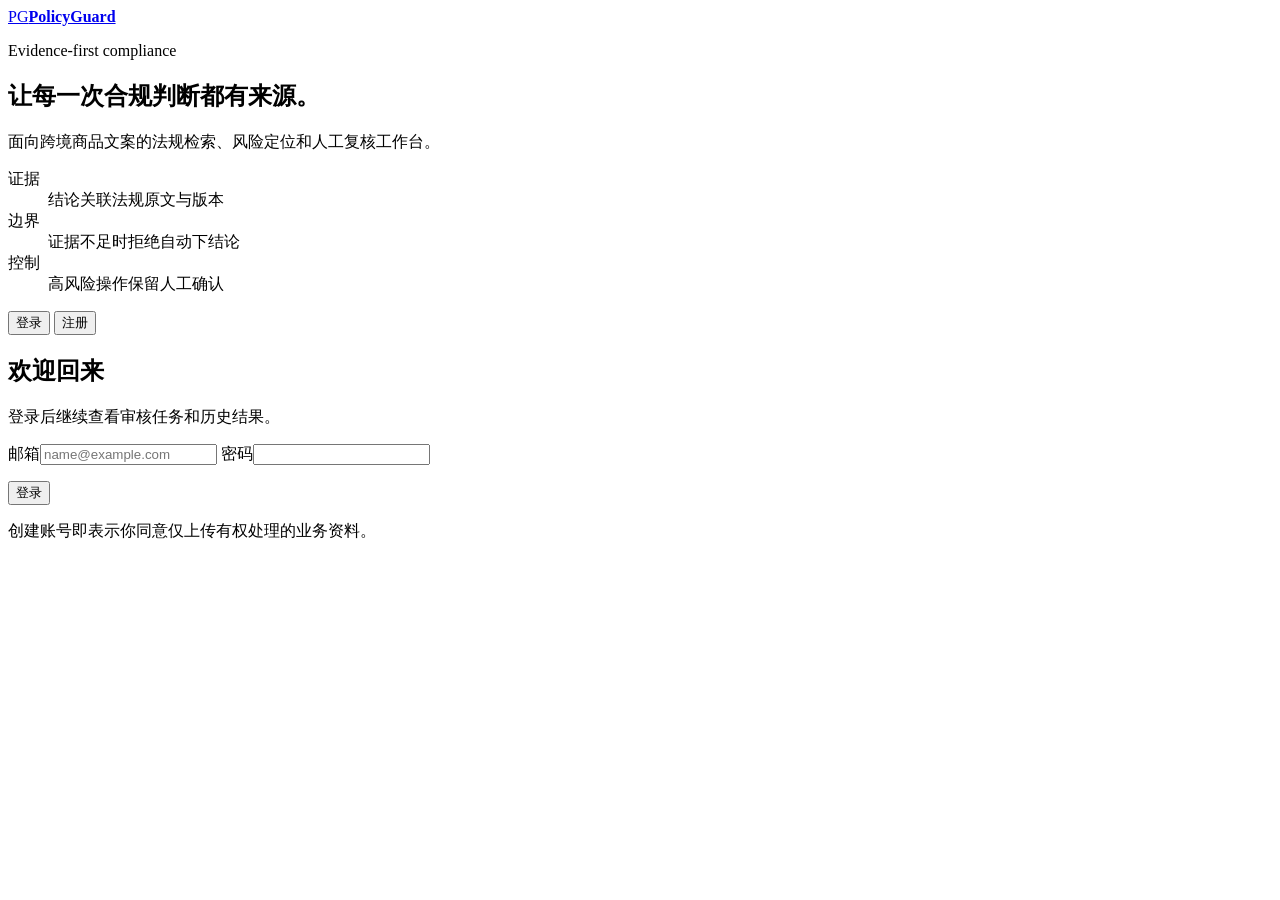
==== src/policyguard/web/login.html @ ac503c08 "feat: add secure user portal and local email auth" ====
<!doctype html>
<html lang="zh-CN">
<head>
  <meta charset="utf-8">
  <meta name="viewport" content="width=device-width, initial-scale=1">
  <meta name="theme-color" content="#153b2b">
  <title>登录 - PolicyGuard</title>
  <link rel="stylesheet" href="/static/auth.css">
</head>
<body>
  <main class="auth-layout">
    <section class="product-context" aria-labelledby="product-title">
      <a class="brand" href="/"><span>PG</span><strong>PolicyGuard</strong></a>
      <div>
        <p class="eyebrow">Evidence-first compliance</p>
        <h1 id="product-title">让每一次合规判断都有来源。</h1>
        <p class="lead">面向跨境商品文案的法规检索、风险定位和人工复核工作台。</p>
      </div>
      <dl class="trust-points">
        <div><dt>证据</dt><dd>结论关联法规原文与版本</dd></div>
        <div><dt>边界</dt><dd>证据不足时拒绝自动下结论</dd></div>
        <div><dt>控制</dt><dd>高风险操作保留人工确认</dd></div>
      </dl>
    </section>

    <section class="auth-panel">
      <div class="auth-card">
        <div class="mode-tabs" role="tablist" aria-label="账号操作">
          <button id="login-tab" class="active" role="tab" aria-selected="true">登录</button>
          <button id="register-tab" role="tab" aria-selected="false">注册</button>
        </div>

        <form id="login-form">
          <header><h2>欢迎回来</h2><p>登录后继续查看审核任务和历史结果。</p></header>
          <label>邮箱<input name="email" type="email" autocomplete="email" required placeholder="name@example.com"></label>
          <label>密码<input name="password" type="password" autocomplete="current-password" required></label>
          <p id="login-error" class="form-error" role="alert"></p>
          <button class="primary" type="submit">登录</button>
        </form>

        <form id="register-form" hidden>
          <header><h2>创建账号</h2><p>验证码将从PolicyGuard服务邮箱发送。</p></header>
          <label>邮箱<input name="email" type="email" autocomplete="email" required placeholder="name@example.com"></label>
          <label>邮箱验证码<span class="code-row"><input name="verification_code" inputmode="numeric" pattern="[0-9]{6}" maxlength="6" required><button id="send-code" type="button">发送验证码</button></span></label>
          <label>密码<input name="password" type="password" autocomplete="new-password" minlength="10" maxlength="128" required></label>
          <div class="password-rules">至少10位，同时包含大写字母、小写字母和数字；允许特殊符号，不允许空格。</div>
          <p id="register-error" class="form-error" role="alert"></p>
          <button class="primary" type="submit">注册并进入工作台</button>
        </form>
      </div>
      <p class="legal-note">创建账号即表示你同意仅上传有权处理的业务资料。</p>
    </section>
  </main>
  <script src="/static/auth.js" defer></script>
</body>
</html>
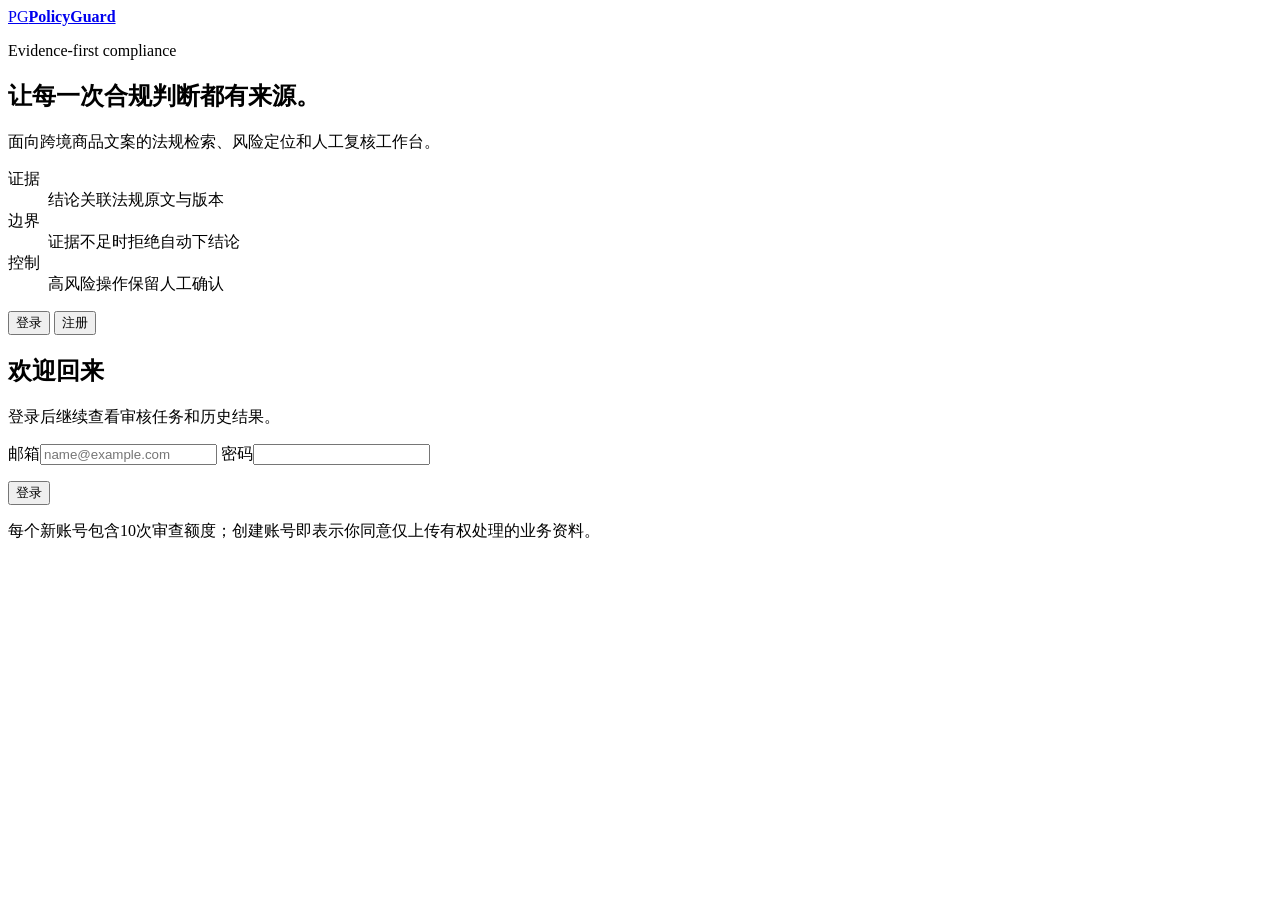
==== commit 95e84680: "feat: streamline compliance workspace and trial quota" ====
--- a/src/policyguard/web/login.html
+++ b/src/policyguard/web/login.html
@@ -39,16 +39,15 @@
         </form>
 
         <form id="register-form" hidden>
-          <header><h2>创建账号</h2><p>验证码将从PolicyGuard服务邮箱发送。</p></header>
+          <header><h2>创建账号</h2><p>注册后可免费完成10次合规审查。</p></header>
           <label>邮箱<input name="email" type="email" autocomplete="email" required placeholder="name@example.com"></label>
-          <label>邮箱验证码<span class="code-row"><input name="verification_code" inputmode="numeric" pattern="[0-9]{6}" maxlength="6" required><button id="send-code" type="button">发送验证码</button></span></label>
           <label>密码<input name="password" type="password" autocomplete="new-password" minlength="10" maxlength="128" required></label>
           <div class="password-rules">至少10位，同时包含大写字母、小写字母和数字；允许特殊符号，不允许空格。</div>
           <p id="register-error" class="form-error" role="alert"></p>
           <button class="primary" type="submit">注册并进入工作台</button>
         </form>
       </div>
-      <p class="legal-note">创建账号即表示你同意仅上传有权处理的业务资料。</p>
+      <p class="legal-note">每个新账号包含10次审查额度；创建账号即表示你同意仅上传有权处理的业务资料。</p>
     </section>
   </main>
   <script src="/static/auth.js" defer></script>
